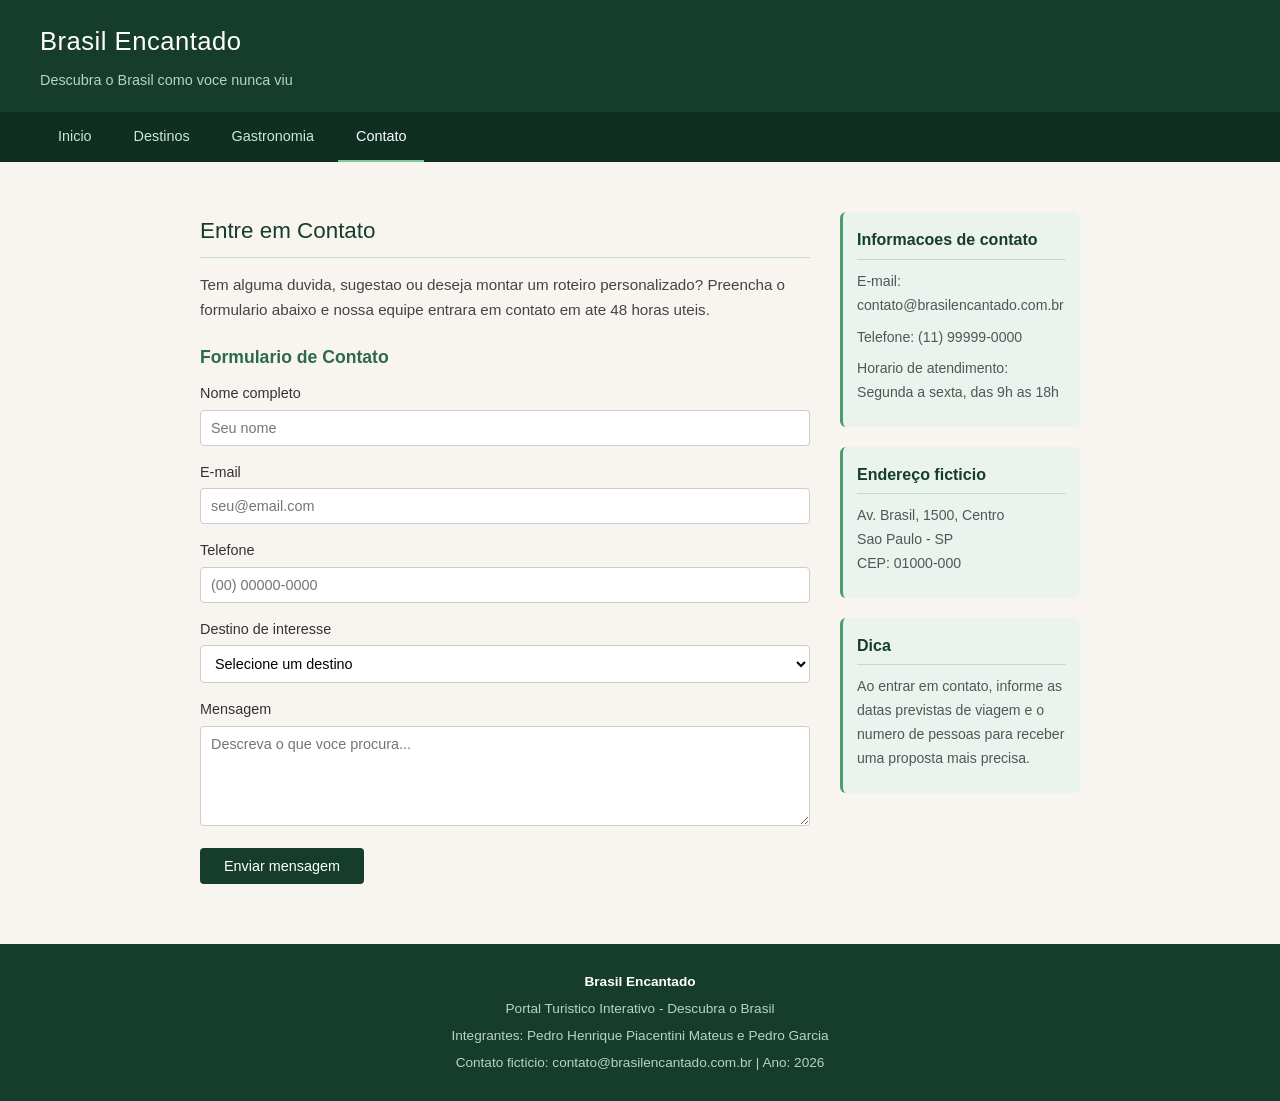
==== contato.html @ 539bef1c "Add files via upload" ====
<!DOCTYPE html>
<html lang="pt-BR">
<head>
  <meta charset="UTF-8">
  <meta name="viewport" content="width=device-width, initial-scale=1.0">
  <title>Brasil Encantado - Contato</title>
  <link rel="stylesheet" href="css/style.css">
</head>
<body>

<header>
  <h1>Brasil Encantado</h1>
  <p>Descubra o Brasil como voce nunca viu</p>
</header>

<nav>
  <a href="index.html">Inicio</a>
  <a href="destinos.html">Destinos</a>
  <a href="gastronomia.html">Gastronomia</a>
  <a href="contato.html" class="ativa">Contato</a>
</nav>

<main>
  <section>
    <h2>Entre em Contato</h2>
    <p>
      Tem alguma duvida, sugestao ou deseja montar um roteiro personalizado?
      Preencha o formulario abaixo e nossa equipe entrara em contato em ate 48 horas uteis.
    </p>

    <h3>Formulario de Contato</h3>
    <form>
      <label for="nome">Nome completo</label>
      <input type="text" id="nome" name="nome" placeholder="Seu nome">

      <label for="email">E-mail</label>
      <input type="email" id="email" name="email" placeholder="seu@email.com">

      <label for="telefone">Telefone</label>
      <input type="tel" id="telefone" name="telefone" placeholder="(00) 00000-0000">

      <label for="destino">Destino de interesse</label>
      <select id="destino" name="destino">
        <option value="">Selecione um destino</option>
        <option value="nordeste">Nordeste</option>
        <option value="norte">Norte / Amazonia</option>
        <option value="sul">Sul</option>
        <option value="sudeste">Sudeste</option>
        <option value="centro-oeste">Centro-Oeste / Pantanal</option>
      </select>

      <label for="mensagem">Mensagem</label>
      <textarea id="mensagem" name="mensagem" rows="5" placeholder="Descreva o que voce procura..."></textarea>

      <button type="submit">Enviar mensagem</button>
    </form>
  </section>

  <aside>
    <div class="bloco">
      <h3>Informacoes de contato</h3>
      <p>E-mail: contato@brasilencantado.com.br</p>
      <p>Telefone: (11) 99999-0000</p>
      <p>Horario de atendimento: Segunda a sexta, das 9h as 18h</p>
    </div>

    <div class="bloco">
      <h3>Endereço ficticio</h3>
      <p>Av. Brasil, 1500, Centro<br>Sao Paulo - SP<br>CEP: 01000-000</p>
    </div>

    <div class="bloco">
      <h3>Dica</h3>
      <p>Ao entrar em contato, informe as datas previstas de viagem e o numero de pessoas para receber uma proposta mais precisa.</p>
    </div>
  </aside>
</main>

<footer>
  <strong>Brasil Encantado</strong><br>
  Portal Turistico Interativo - Descubra o Brasil<br>
  Integrantes: Pedro Henrique Piacentini Mateus e Pedro Garcia<br>
  Contato ficticio: contato@brasilencantado.com.br | Ano: 2026
</footer>

</body>
</html>
---- css/style.css ----
* {
    margin: 0;
    padding: 0;
    box-sizing: border-box;
}

body {
    font-family: 'Segoe UI', Arial, sans-serif;
    color: #222;
    background: #f8f5f0;
    line-height: 1.7;
}

header {
    background: #163d2b;
    color: #fff;
    padding: 20px 40px;
    box-shadow: 0 2px 6px rgba(0,0,0,0.1);
}

header h1 {
    font-size: 1.6rem;
    font-weight: 500;
    letter-spacing: 0.5px;
}

header p {
    font-size: 0.9rem;
    color: #b7d3c2;
    margin-top: 4px;
}

nav {
    background: #0f2f22;
    padding: 0 40px;
    display: flex;
    gap: 6px;
}

nav a {
    display: inline-block;
    padding: 12px 18px;
    color: #cfe6d8;
    text-decoration: none;
    font-size: 0.9rem;
    border-bottom: 2px solid transparent;
    transition: transform 0.15s ease;
}

nav a:hover {
    transform: translateY(-2px);
}

nav a.ativa {
    color: #ffffff;
    border-bottom: 2px solid #7fc99a;
}

main {
    max-width: 960px;
    margin: 50px auto;
    padding: 0 40px;
    display: flex;
    gap: 30px;
}

section {
    flex: 1;
}

section h2 {
    font-size: 1.4rem;
    color: #163d2b;
    margin-bottom: 14px;
    font-weight: 500;
    border-bottom: 1px solid #c5dcc9;
    padding-bottom: 6px;
}

section h3 {
    font-size: 1.1rem;
    color: #2d6a47;
    margin: 20px 0 8px;
}

section p,
section li {
    font-size: 0.95rem;
    color: #444;
    margin-bottom: 10px;
}

section ul {
    padding-left: 20px;
}

section img {
    width: 100%;
    height: 200px;
    object-fit: cover;
    display: block;
    margin: 14px 0;
    border-radius: 6px;
    border: 1px solid #ddd;
    transition: transform 0.25s ease, box-shadow 0.25s ease;
}

section img:hover {
    transform: scale(1.03);
    box-shadow: 0 4px 12px rgba(0,0,0,0.15);
}

section iframe {
    width: 100%;
    height: 250px;
    margin: 14px 0;
    border-radius: 6px;
    border: 1px solid #ddd;
    display: block;
}

aside {
    width: 240px;
    flex-shrink: 0;
}

aside h3 {
    font-size: 1rem;
    color: #163d2b;
    margin-bottom: 10px;
    border-bottom: 1px solid #c5dcc9;
    padding-bottom: 5px;
}

aside p,
aside li {
    font-size: 0.88rem;
    color: #555;
    margin-bottom: 8px;
}

aside ul {
    padding-left: 16px;
}

aside .bloco {
    background: #eaf3ed;
    border-left: 3px solid #4a9e6a;
    padding: 14px;
    margin-bottom: 20px;
    border-radius: 6px;
    transition: transform 0.2s ease, box-shadow 0.2s ease;
}

aside .bloco:hover {
    transform: translateX(5px);
    box-shadow: 2px 2px 10px rgba(0,0,0,0.08);
}

footer {
    background: #163d2b;
    color: #b7d3c2;
    text-align: center;
    padding: 24px 40px;
    font-size: 0.85rem;
    line-height: 2;
    margin-top: 60px;
}

footer strong {
    color: #fff;
}

form label {
    display: block;
    margin-bottom: 4px;
    font-size: 0.9rem;
    color: #333;
}

form input,
form textarea,
form select {
    width: 100%;
    padding: 9px 10px;
    border: 1px solid #ccc;
    border-radius: 4px;
    background: #fff;
    font-family: 'Segoe UI', Arial, sans-serif;
    font-size: 0.9rem;
    margin-bottom: 14px;
}

form button {
    background: #163d2b;
    color: #fff;
    border: none;
    padding: 10px 24px;
    font-size: 0.9rem;
    cursor: pointer;
    border-radius: 4px;
    font-family: 'Segoe UI', Arial, sans-serif;
    transition: transform 0.15s ease, box-shadow 0.15s ease;
}

form button:hover {
    transform: translateY(-1px);
    box-shadow: 0 3px 8px rgba(0,0,0,0.15);
}
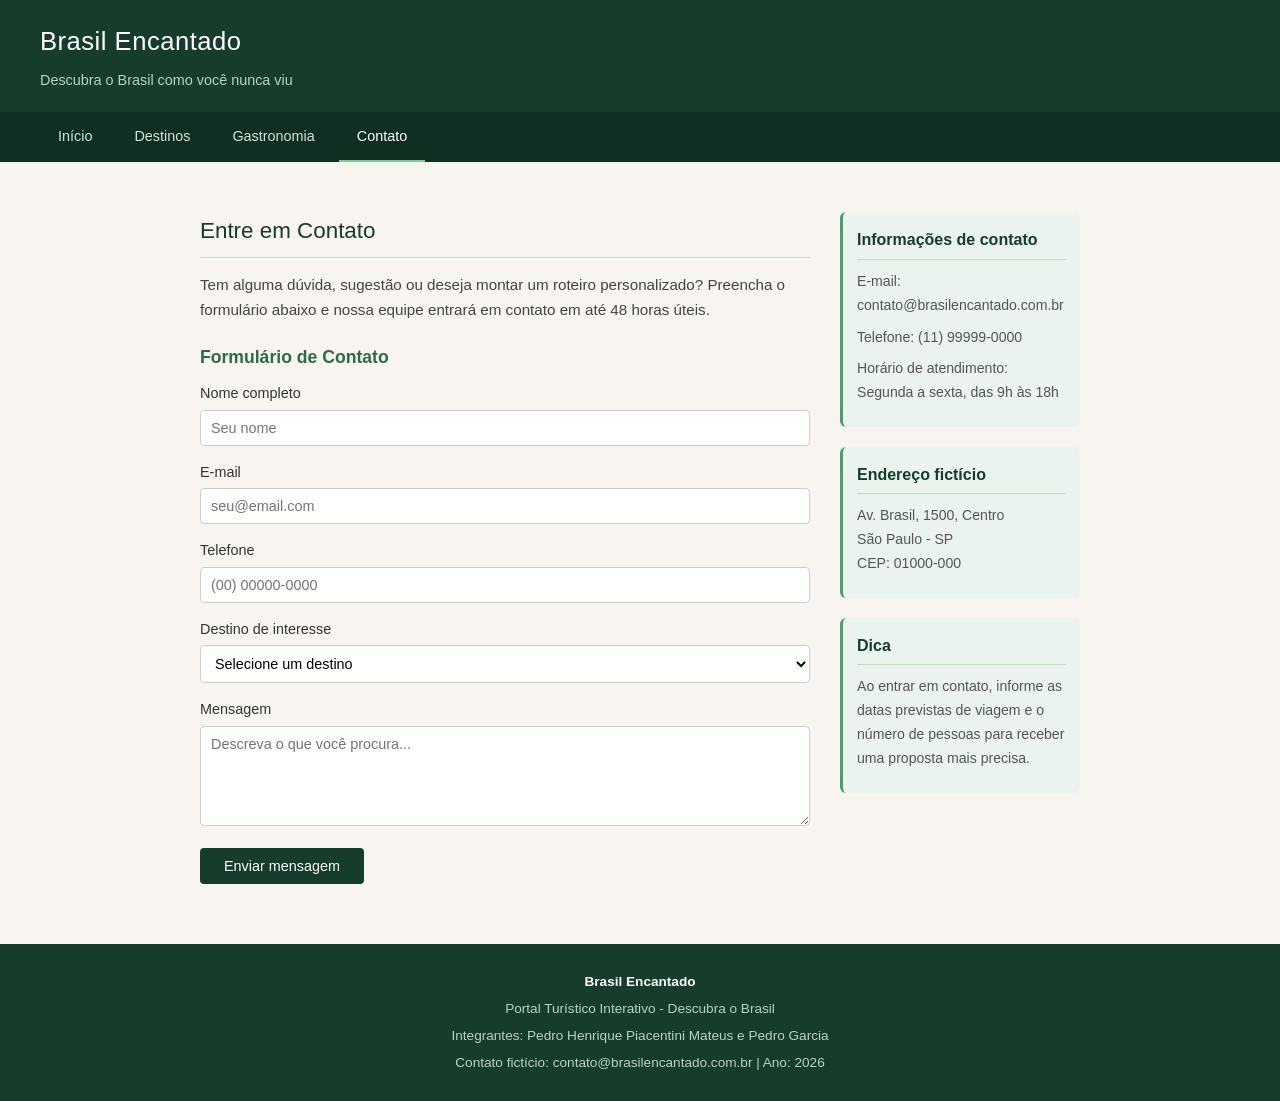
==== commit bceece50: "Update contato.html" ====
--- a/contato.html
+++ b/contato.html
@@ -10,11 +10,11 @@
 
 <header>
   <h1>Brasil Encantado</h1>
-  <p>Descubra o Brasil como voce nunca viu</p>
+  <p>Descubra o Brasil como você nunca viu</p>
 </header>
 
 <nav>
-  <a href="index.html">Inicio</a>
+  <a href="index.html">Início</a>
   <a href="destinos.html">Destinos</a>
   <a href="gastronomia.html">Gastronomia</a>
   <a href="contato.html" class="ativa">Contato</a>
@@ -24,33 +24,33 @@
   <section>
     <h2>Entre em Contato</h2>
     <p>
-      Tem alguma duvida, sugestao ou deseja montar um roteiro personalizado?
-      Preencha o formulario abaixo e nossa equipe entrara em contato em ate 48 horas uteis.
+      Tem alguma dúvida, sugestão ou deseja montar um roteiro personalizado?
+      Preencha o formulário abaixo e nossa equipe entrará em contato em até 48 horas úteis.
     </p>
 
-    <h3>Formulario de Contato</h3>
+    <h3>Formulário de Contato</h3>
     <form>
-      <label for="nome">Nome completo</label>
-      <input type="text" id="nome" name="nome" placeholder="Seu nome">
+      <label>Nome completo</label>
+      <input type="text" placeholder="Seu nome">
 
-      <label for="email">E-mail</label>
-      <input type="email" id="email" name="email" placeholder="seu@email.com">
+      <label>E-mail</label>
+      <input type="email" placeholder="seu@email.com">
 
-      <label for="telefone">Telefone</label>
-      <input type="tel" id="telefone" name="telefone" placeholder="(00) 00000-0000">
+      <label>Telefone</label>
+      <input type="tel" placeholder="(00) 00000-0000">
 
-      <label for="destino">Destino de interesse</label>
-      <select id="destino" name="destino">
-        <option value="">Selecione um destino</option>
-        <option value="nordeste">Nordeste</option>
-        <option value="norte">Norte / Amazonia</option>
-        <option value="sul">Sul</option>
-        <option value="sudeste">Sudeste</option>
-        <option value="centro-oeste">Centro-Oeste / Pantanal</option>
+      <label>Destino de interesse</label>
+      <select>
+        <option>Selecione um destino</option>
+        <option>Nordeste</option>
+        <option>Norte / Amazônia</option>
+        <option>Sul</option>
+        <option>Sudeste</option>
+        <option>Centro-Oeste / Pantanal</option>
       </select>
 
-      <label for="mensagem">Mensagem</label>
-      <textarea id="mensagem" name="mensagem" rows="5" placeholder="Descreva o que voce procura..."></textarea>
+      <label>Mensagem</label>
+      <textarea rows="5" placeholder="Descreva o que você procura..."></textarea>
 
       <button type="submit">Enviar mensagem</button>
     </form>
@@ -58,29 +58,29 @@
 
   <aside>
     <div class="bloco">
-      <h3>Informacoes de contato</h3>
+      <h3>Informações de contato</h3>
       <p>E-mail: contato@brasilencantado.com.br</p>
       <p>Telefone: (11) 99999-0000</p>
-      <p>Horario de atendimento: Segunda a sexta, das 9h as 18h</p>
+      <p>Horário de atendimento: Segunda a sexta, das 9h às 18h</p>
     </div>
 
     <div class="bloco">
-      <h3>Endereço ficticio</h3>
-      <p>Av. Brasil, 1500, Centro<br>Sao Paulo - SP<br>CEP: 01000-000</p>
+      <h3>Endereço fictício</h3>
+      <p>Av. Brasil, 1500, Centro<br>São Paulo - SP<br>CEP: 01000-000</p>
     </div>
 
     <div class="bloco">
       <h3>Dica</h3>
-      <p>Ao entrar em contato, informe as datas previstas de viagem e o numero de pessoas para receber uma proposta mais precisa.</p>
+      <p>Ao entrar em contato, informe as datas previstas de viagem e o número de pessoas para receber uma proposta mais precisa.</p>
     </div>
   </aside>
 </main>
 
 <footer>
   <strong>Brasil Encantado</strong><br>
-  Portal Turistico Interativo - Descubra o Brasil<br>
+  Portal Turístico Interativo - Descubra o Brasil<br>
   Integrantes: Pedro Henrique Piacentini Mateus e Pedro Garcia<br>
-  Contato ficticio: contato@brasilencantado.com.br | Ano: 2026
+  Contato fictício: contato@brasilencantado.com.br | Ano: 2026
 </footer>
 
 </body>
